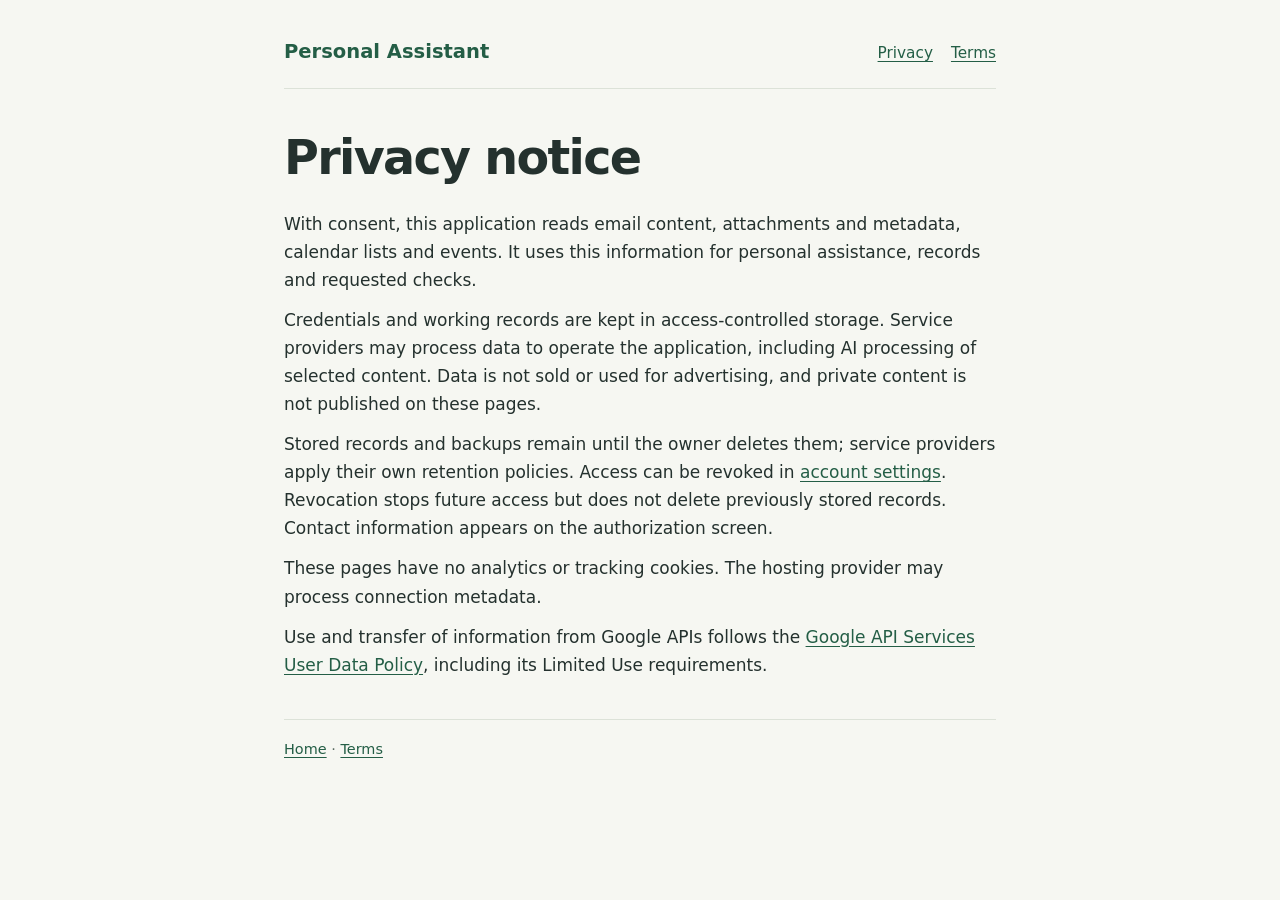
==== privacy/index.html @ 22ca2fac "Publish personal application information" ====
<!doctype html>
<html lang="en">
<head>
  <meta charset="utf-8">
  <meta name="viewport" content="width=device-width, initial-scale=1">
  <meta name="description" content="How this personal application handles authorized data.">
  <title>Privacy | Personal Assistant</title>
  <link rel="stylesheet" href="../styles.css">
</head>
<body>
  <header><a href="../">Personal Assistant</a><nav aria-label="Main navigation"><a href="./" aria-current="page">Privacy</a><a href="../terms/">Terms</a></nav></header>
  <main>
    <h1>Privacy notice</h1>
    <p>With consent, this application reads email content, attachments and metadata, calendar lists and events. It uses this information for personal assistance, records and requested checks.</p>
    <p>Credentials and working records are kept in access-controlled storage. Service providers may process data to operate the application, including AI processing of selected content. Data is not sold or used for advertising, and private content is not published on these pages.</p>
    <p>Stored records and backups remain until the owner deletes them; service providers apply their own retention policies. Access can be revoked in <a href="https://myaccount.google.com/connections">account settings</a>. Revocation stops future access but does not delete previously stored records. Contact information appears on the authorization screen.</p>
    <p>These pages have no analytics or tracking cookies. The hosting provider may process connection metadata.</p>
    <p>Use and transfer of information from Google APIs follows the <a href="https://developers.google.com/terms/api-services-user-data-policy">Google API Services User Data Policy</a>, including its Limited Use requirements.</p>
  </main>
  <footer><a href="../">Home</a> · <a href="../terms/">Terms</a></footer>
</body>
</html>
---- styles.css ----
:root { color-scheme: light; font: 17px/1.65 system-ui, sans-serif; color: #24312e; background: #f6f7f2; }
* { box-sizing: border-box; }
body { max-width: 760px; margin: 0 auto; padding: 36px 24px 56px; }
header { display: flex; flex-wrap: wrap; align-items: baseline; justify-content: space-between; gap: 12px; padding-bottom: 20px; border-bottom: 1px solid #dce2d8; }
header > a { font-size: 1.15rem; font-weight: 750; text-decoration: none; }
nav { display: flex; flex-wrap: wrap; gap: 18px; font-size: .9rem; }
a { color: #245e46; text-underline-offset: 3px; }
a:hover { color: #123c29; }
a:focus-visible { outline: 3px solid #b7d36a; outline-offset: 4px; }
main { padding-top: 34px; }
h1 { font-size: clamp(2rem, 6vw, 2.8rem); line-height: 1.15; letter-spacing: -.035em; margin: 8px 0 24px; }
p { margin: 12px 0; }
footer { margin-top: 40px; padding-top: 18px; border-top: 1px solid #dce2d8; color: #5a6b61; font-size: .85rem; }
@media (max-width: 440px) { body { padding: 24px 18px 40px; } main { padding-top: 24px; } }
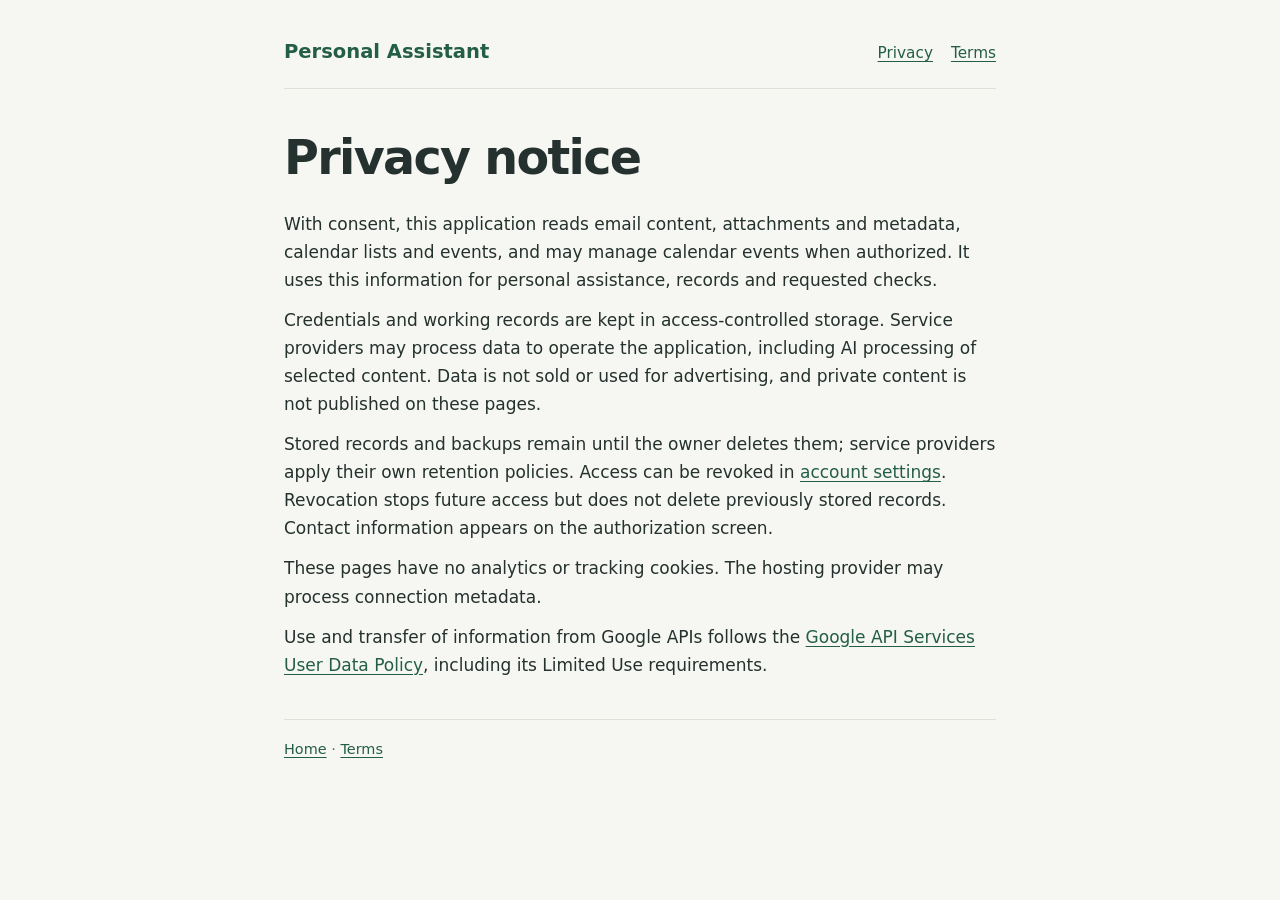
==== commit 5ced34a6: "Describe separately authorized calendar event access" ====
--- a/privacy/index.html
+++ b/privacy/index.html
@@ -11,7 +11,7 @@
   <header><a href="../">Personal Assistant</a><nav aria-label="Main navigation"><a href="./" aria-current="page">Privacy</a><a href="../terms/">Terms</a></nav></header>
   <main>
     <h1>Privacy notice</h1>
-    <p>With consent, this application reads email content, attachments and metadata, calendar lists and events. It uses this information for personal assistance, records and requested checks.</p>
+    <p>With consent, this application reads email content, attachments and metadata, calendar lists and events, and may manage calendar events when authorized. It uses this information for personal assistance, records and requested checks.</p>
     <p>Credentials and working records are kept in access-controlled storage. Service providers may process data to operate the application, including AI processing of selected content. Data is not sold or used for advertising, and private content is not published on these pages.</p>
     <p>Stored records and backups remain until the owner deletes them; service providers apply their own retention policies. Access can be revoked in <a href="https://myaccount.google.com/connections">account settings</a>. Revocation stops future access but does not delete previously stored records. Contact information appears on the authorization screen.</p>
     <p>These pages have no analytics or tracking cookies. The hosting provider may process connection metadata.</p>
